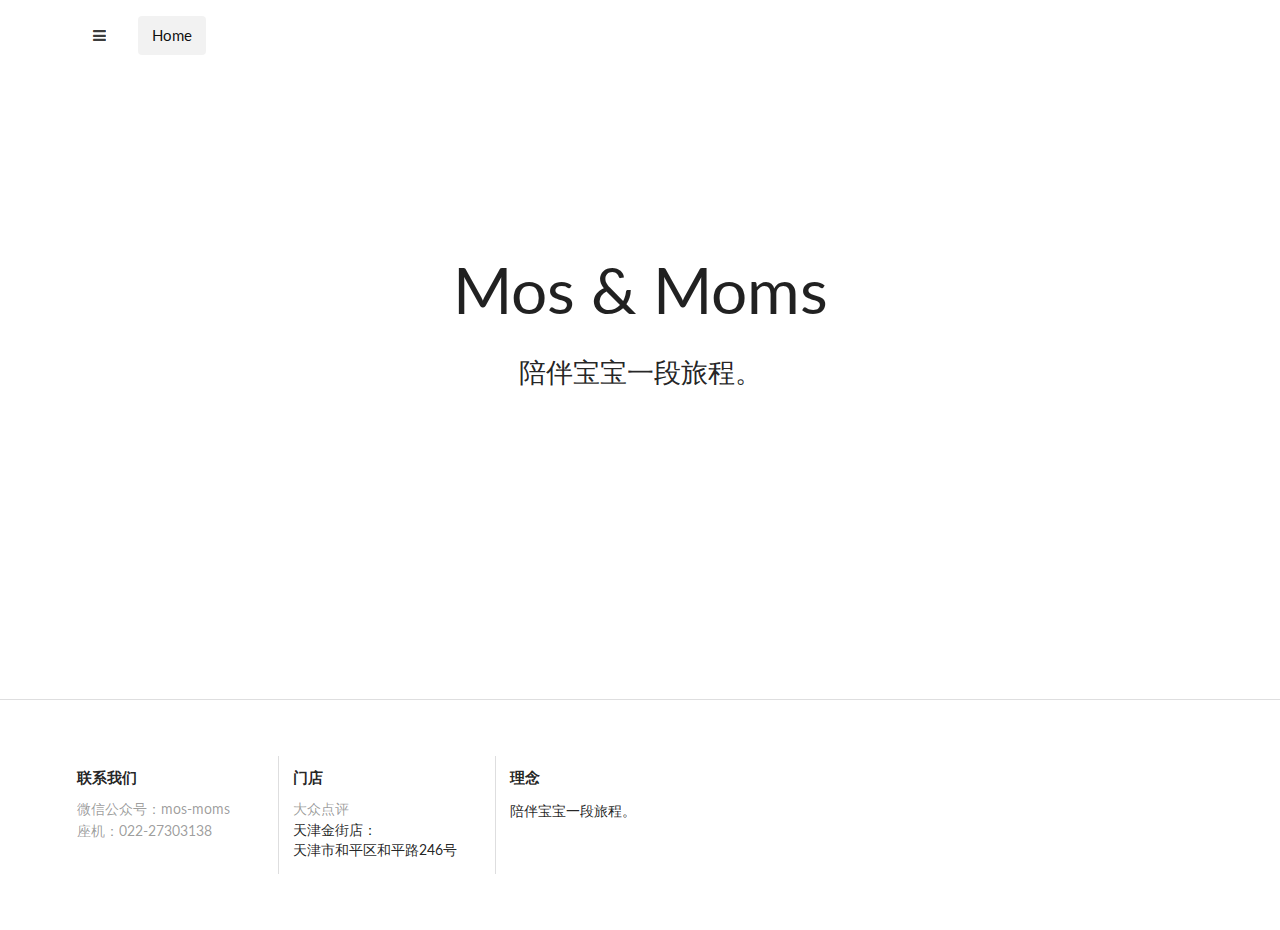
==== index.html @ cde39687 "初始化基本semantic-ui项目" ====
<!DOCTYPE html>
<html>
<head>
  <!-- Standard Meta -->
  <meta charset="utf-8" />
  <meta http-equiv="X-UA-Compatible" content="IE=edge,chrome=1" />
  <meta name="viewport" content="width=device-width, initial-scale=1.0, maximum-scale=1.0">

  <!-- Site Properties -->
  <title>Mos &amp; Moms</title>
  <link rel="stylesheet" type="text/css" href="assets/semantic-ui/semantic.min.css">

  <link rel="stylesheet" type="text/css" href="assets/semantic-ui/components/reset.css">
  <link rel="stylesheet" type="text/css" href="assets/semantic-ui/components/site.css">

  <link rel="stylesheet" type="text/css" href="assets/semantic-ui/components/container.css">
  <link rel="stylesheet" type="text/css" href="assets/semantic-ui/components/grid.css">
  <!--<link rel="stylesheet" type="text/css" href="assets/semantic-ui/components/header.css">-->
  <link rel="stylesheet" type="text/css" href="assets/semantic-ui/components/image.css">
  <link rel="stylesheet" type="text/css" href="assets/semantic-ui/components/menu.css">

  <link rel="stylesheet" type="text/css" href="assets/semantic-ui/components/divider.css">
  <link rel="stylesheet" type="text/css" href="assets/semantic-ui/components/dropdown.css">
  <link rel="stylesheet" type="text/css" href="assets/semantic-ui/components/segment.css">
  <link rel="stylesheet" type="text/css" href="assets/semantic-ui/components/button.css">
  <link rel="stylesheet" type="text/css" href="assets/semantic-ui/components/list.css">
  <link rel="stylesheet" type="text/css" href="assets/semantic-ui/components/icon.css">
  <link rel="stylesheet" type="text/css" href="assets/semantic-ui/components/sidebar.css">
  <link rel="stylesheet" type="text/css" href="assets/semantic-ui/components/transition.css">

  <style type="text/css">

    .hidden.menu {
      display: none;
    }

    .masthead.segment {
      min-height: 700px;
      padding: 1em 0em;
    }
    .masthead .logo.item img {
      margin-right: 1em;
    }
    .masthead .ui.menu .ui.button {
      margin-left: 0.5em;
    }
    .masthead h1.ui.header {
      margin-top: 3em;
      margin-bottom: 0em;
      font-size: 4em;
      font-weight: normal;
    }
    .masthead h2 {
      font-size: 1.7em;
      font-weight: normal;
    }

    .ui.vertical.stripe {
      padding: 8em 0em;
    }
    .ui.vertical.stripe h3 {
      font-size: 2em;
    }
    .ui.vertical.stripe .button + h3,
    .ui.vertical.stripe p + h3 {
      margin-top: 3em;
    }
    .ui.vertical.stripe .floated.image {
      clear: both;
    }
    .ui.vertical.stripe p {
      font-size: 1.33em;
    }
    .ui.vertical.stripe .horizontal.divider {
      margin: 3em 0em;
    }

    .quote.stripe.segment {
      padding: 0em;
    }
    .quote.stripe.segment .grid .column {
      padding-top: 5em;
      padding-bottom: 5em;
    }

    .footer.segment {
      padding: 5em 0em;
    }

    .secondary.pointing.menu .toc.item {
      display: none;
    }

    @media only screen and (max-width: 700px) {
      .ui.fixed.menu {
        display: none !important;
      }
      .secondary.pointing.menu .item,
      .secondary.pointing.menu .menu {
        display: none;
      }
      .secondary.pointing.menu .toc.item {
        display: block;
      }
      .masthead.segment {
        min-height: 350px;
      }
      .masthead h1.ui.header {
        font-size: 2em;
        margin-top: 1.5em;
      }
      .masthead h2 {
        margin-top: 0.5em;
        font-size: 1.5em;
      }
    }


  </style>

  <script src="assets/js/jquery.min.js"></script>
  <script src="assets/semantic-ui/semantic.min.js"></script>
  <script src="assets/semantic-ui/components/visibility.js"></script>
  <script src="assets/semantic-ui/components/sidebar.js"></script>
  <script src="assets/semantic-ui/components/transition.js"></script>
  <script>
  $(document)
    .ready(function() {

      // fix menu when passed
      $('.masthead')
        .visibility({
          once: false,
          onBottomPassed: function() {
            $('.fixed.menu').transition('fade in');
          },
          onBottomPassedReverse: function() {
            $('.fixed.menu').transition('fade out');
          }
        })
      ;

      // create sidebar and attach to menu open
      $('.ui.sidebar')
        .sidebar('attach events', '.toc.item')
      ;

    })
  ;
  </script>
</head>
<body>

<!-- Following Menu -->
<div class="ui large top fixed hidden menu">
  <div class="ui container">
    <a class="active item" href="index.html">Home</a>
  </div>
</div>

<!-- Sidebar Menu -->
<div class="ui vertical inverted sidebar menu">
  <a class="active item" href="index.html">Home</a>
</div>


<!-- Page Contents -->
<div class="pusher">
  <div class="ui vertical masthead center aligned segment">

    <div class="ui container">
      <div class="ui large secondary menu">
        <a class="toc item">
          <i class="sidebar icon"></i>
        </a>
        <a class="active item" href="index.html">Home</a>
      </div>
    </div>

    <div class="ui text container">
      <h1 class="ui header">
        Mos &amp; Moms
      </h1>
      <h2>陪伴宝宝一段旅程。</h2>
      <!--<div class="ui huge primary button">Get Started <i class="right arrow icon"></i></div>-->
    </div>

  </div>

  <!-- <div class="ui four stackable link cards centered" style="margin: 20px; padding: 20px;">

    <div class="card">
      <a class="image" href="book.html">
        <img src="images/books.jpg">
      </a>
      <div class="content">
        <a class="header" href="book.html">Book</a>
        <div class="meta">
          <a>books.</a>
        </div>
        <div class="description">
          https://nodes-book.azurewebsites.net/api/XXX
        </div>
      </div>
      <div class="extra content">
        <span class="right floated">
          v2.2017.5.8
        </span>
        <span>
          <i class="share alternate icon"></i>
          2 nodes
        </span>
      </div>
    </div>

    <div class="card">
      <a class="image" href="food.html">
        <img src="images/food.jpg">
      </a>
      <div class="content">
        <a class="header" href="food.html">Food</a>
        <div class="meta">
          <a>food (products).</a>
        </div>
        <div class="description">
          https://nodes-food.azurewebsites.net/api/XXX
        </div>
      </div>
      <div class="extra content">
        <span class="right floated">
          v1.2017.5.8
        </span>
        <span>
          <i class="share alternate icon"></i>
          1 nodes
        </span>
      </div>
    </div>
    
  </div> -->

  <div class="ui vertical footer segment">
    <div class="ui container">
      <div class="ui stackable divided equal height stackable grid">
        <div class="three wide column">
          <h4 class="ui header">联系我们</h4>
          <div class="ui link list">
            <span class="item">微信公众号：mos-moms</span>
            <!--<img class="item"></img>-->
            <span class="item">座机：022-27303138</span>
          </div>
        </div>
        <div class="three wide column">
          <h4 class="ui header">门店</h4>
          <div class="ui link list">
            <a class="item" href="http://www.dianping.com/shop/93488962">大众点评</a>
            <p>天津金街店：<br/>天津市和平区和平路246号</p>
          </div>
        </div>
        <div class="seven wide column">
          <h4 class="ui header">理念</h4>
          <p>陪伴宝宝一段旅程。</p>
        </div>
      </div>
    </div>
  </div>
</div>

</body>

</html>
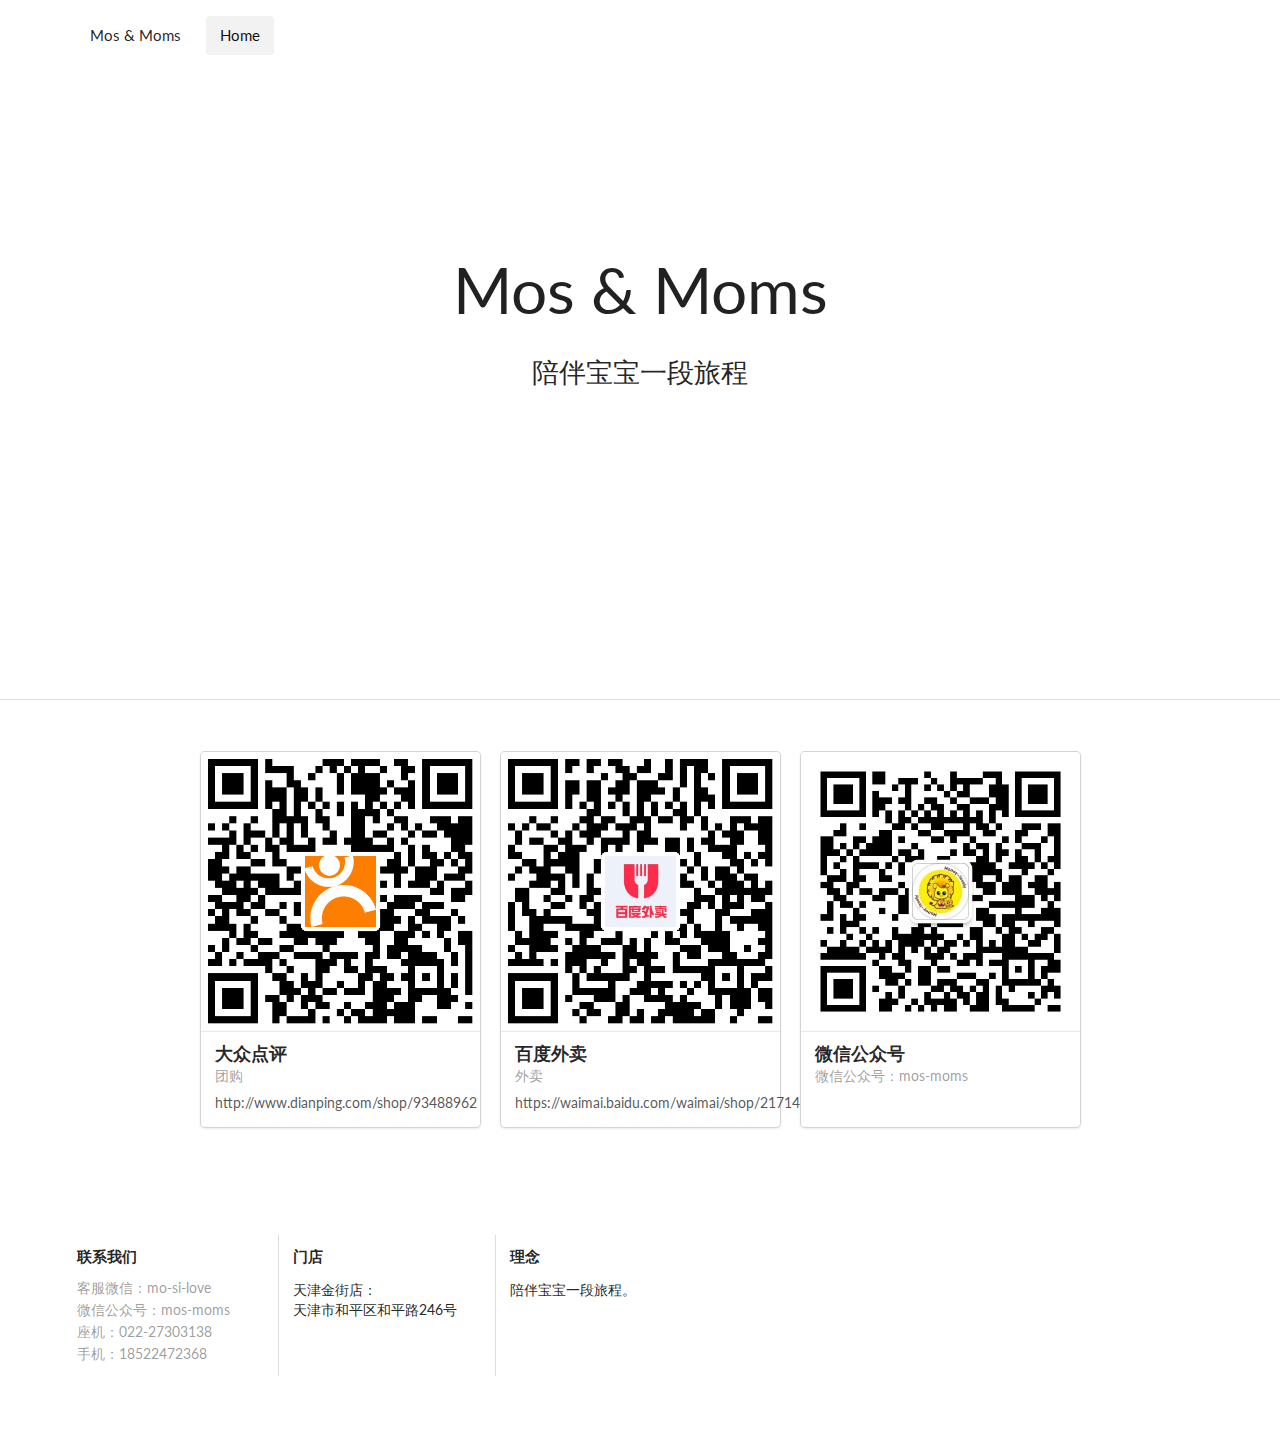
==== commit 24dc70dd: "增加gitignore；更新首页。" ====
--- a/index.html
+++ b/index.html
@@ -1,271 +1,171 @@
-
+﻿
 <!DOCTYPE html>
 <html>
 <head>
-  <!-- Standard Meta -->
-  <meta charset="utf-8" />
-  <meta http-equiv="X-UA-Compatible" content="IE=edge,chrome=1" />
-  <meta name="viewport" content="width=device-width, initial-scale=1.0, maximum-scale=1.0">
+    <!-- Standard Meta -->
+    <meta charset="utf-8" />
+    <meta http-equiv="X-UA-Compatible" content="IE=edge,chrome=1" />
+    <meta name="viewport" content="width=device-width, initial-scale=1.0, maximum-scale=1.0">
 
-  <!-- Site Properties -->
-  <title>Mos &amp; Moms</title>
-  <link rel="stylesheet" type="text/css" href="assets/semantic-ui/semantic.min.css">
+    <!-- Site Properties -->
+    <title>Mos &amp; Moms - 陪伴宝宝一段旅程</title>
+    <link rel="stylesheet" type="text/css" href="assets/semantic-ui/semantic.min.css">
 
-  <link rel="stylesheet" type="text/css" href="assets/semantic-ui/components/reset.css">
-  <link rel="stylesheet" type="text/css" href="assets/semantic-ui/components/site.css">
+    <link rel="stylesheet" type="text/css" href="assets/semantic-ui/components/reset.css">
+    <link rel="stylesheet" type="text/css" href="assets/semantic-ui/components/site.css">
 
-  <link rel="stylesheet" type="text/css" href="assets/semantic-ui/components/container.css">
-  <link rel="stylesheet" type="text/css" href="assets/semantic-ui/components/grid.css">
-  <!--<link rel="stylesheet" type="text/css" href="assets/semantic-ui/components/header.css">-->
-  <link rel="stylesheet" type="text/css" href="assets/semantic-ui/components/image.css">
-  <link rel="stylesheet" type="text/css" href="assets/semantic-ui/components/menu.css">
+    <link rel="stylesheet" type="text/css" href="assets/semantic-ui/components/container.css">
+    <link rel="stylesheet" type="text/css" href="assets/semantic-ui/components/grid.css">
+    <!--<link rel="stylesheet" type="text/css" href="assets/semantic-ui/components/header.css">-->
+    <link rel="stylesheet" type="text/css" href="assets/semantic-ui/components/image.css">
+    <link rel="stylesheet" type="text/css" href="assets/semantic-ui/components/menu.css">
 
-  <link rel="stylesheet" type="text/css" href="assets/semantic-ui/components/divider.css">
-  <link rel="stylesheet" type="text/css" href="assets/semantic-ui/components/dropdown.css">
-  <link rel="stylesheet" type="text/css" href="assets/semantic-ui/components/segment.css">
-  <link rel="stylesheet" type="text/css" href="assets/semantic-ui/components/button.css">
-  <link rel="stylesheet" type="text/css" href="assets/semantic-ui/components/list.css">
-  <link rel="stylesheet" type="text/css" href="assets/semantic-ui/components/icon.css">
-  <link rel="stylesheet" type="text/css" href="assets/semantic-ui/components/sidebar.css">
-  <link rel="stylesheet" type="text/css" href="assets/semantic-ui/components/transition.css">
+    <link rel="stylesheet" type="text/css" href="assets/semantic-ui/components/divider.css">
+    <link rel="stylesheet" type="text/css" href="assets/semantic-ui/components/dropdown.css">
+    <link rel="stylesheet" type="text/css" href="assets/semantic-ui/components/segment.css">
+    <link rel="stylesheet" type="text/css" href="assets/semantic-ui/components/button.css">
+    <link rel="stylesheet" type="text/css" href="assets/semantic-ui/components/list.css">
+    <link rel="stylesheet" type="text/css" href="assets/semantic-ui/components/icon.css">
+    <link rel="stylesheet" type="text/css" href="assets/semantic-ui/components/sidebar.css">
+    <link rel="stylesheet" type="text/css" href="assets/semantic-ui/components/transition.css">
+    <link rel="stylesheet" type="text/css" href="assets/css/site.css">
 
-  <style type="text/css">
+    <script src="assets/js/jquery.min.js"></script>
+    <script src="assets/semantic-ui/semantic.min.js"></script>
+    <script src="assets/semantic-ui/components/visibility.js"></script>
+    <script src="assets/semantic-ui/components/sidebar.js"></script>
+    <script src="assets/semantic-ui/components/transition.js"></script>
+    <script>
+        $(document)
+            .ready(function () {
 
-    .hidden.menu {
-      display: none;
-    }
+                // fix menu when passed
+                $('.masthead')
+                    .visibility({
+                        once: false,
+                        onBottomPassed: function () {
+                            $('.fixed.menu').transition('fade in');
+                        },
+                        onBottomPassedReverse: function () {
+                            $('.fixed.menu').transition('fade out');
+                        }
+                    })
+                    ;
 
-    .masthead.segment {
-      min-height: 700px;
-      padding: 1em 0em;
-    }
-    .masthead .logo.item img {
-      margin-right: 1em;
-    }
-    .masthead .ui.menu .ui.button {
-      margin-left: 0.5em;
-    }
-    .masthead h1.ui.header {
-      margin-top: 3em;
-      margin-bottom: 0em;
-      font-size: 4em;
-      font-weight: normal;
-    }
-    .masthead h2 {
-      font-size: 1.7em;
-      font-weight: normal;
-    }
+                // create sidebar and attach to menu open
+                //$('.ui.sidebar').sidebar('attach events', '.toc.item');
 
-    .ui.vertical.stripe {
-      padding: 8em 0em;
-    }
-    .ui.vertical.stripe h3 {
-      font-size: 2em;
-    }
-    .ui.vertical.stripe .button + h3,
-    .ui.vertical.stripe p + h3 {
-      margin-top: 3em;
-    }
-    .ui.vertical.stripe .floated.image {
-      clear: both;
-    }
-    .ui.vertical.stripe p {
-      font-size: 1.33em;
-    }
-    .ui.vertical.stripe .horizontal.divider {
-      margin: 3em 0em;
-    }
-
-    .quote.stripe.segment {
-      padding: 0em;
-    }
-    .quote.stripe.segment .grid .column {
-      padding-top: 5em;
-      padding-bottom: 5em;
-    }
-
-    .footer.segment {
-      padding: 5em 0em;
-    }
-
-    .secondary.pointing.menu .toc.item {
-      display: none;
-    }
-
-    @media only screen and (max-width: 700px) {
-      .ui.fixed.menu {
-        display: none !important;
-      }
-      .secondary.pointing.menu .item,
-      .secondary.pointing.menu .menu {
-        display: none;
-      }
-      .secondary.pointing.menu .toc.item {
-        display: block;
-      }
-      .masthead.segment {
-        min-height: 350px;
-      }
-      .masthead h1.ui.header {
-        font-size: 2em;
-        margin-top: 1.5em;
-      }
-      .masthead h2 {
-        margin-top: 0.5em;
-        font-size: 1.5em;
-      }
-    }
-
-
-  </style>
-
-  <script src="assets/js/jquery.min.js"></script>
-  <script src="assets/semantic-ui/semantic.min.js"></script>
-  <script src="assets/semantic-ui/components/visibility.js"></script>
-  <script src="assets/semantic-ui/components/sidebar.js"></script>
-  <script src="assets/semantic-ui/components/transition.js"></script>
-  <script>
-  $(document)
-    .ready(function() {
-
-      // fix menu when passed
-      $('.masthead')
-        .visibility({
-          once: false,
-          onBottomPassed: function() {
-            $('.fixed.menu').transition('fade in');
-          },
-          onBottomPassedReverse: function() {
-            $('.fixed.menu').transition('fade out');
-          }
-        })
-      ;
-
-      // create sidebar and attach to menu open
-      $('.ui.sidebar')
-        .sidebar('attach events', '.toc.item')
-      ;
-
-    })
-  ;
-  </script>
+            })
+            ;
+    </script>
 </head>
 <body>
 
-<!-- Following Menu -->
-<div class="ui large top fixed hidden menu">
-  <div class="ui container">
-    <a class="active item" href="index.html">Home</a>
-  </div>
-</div>
-
-<!-- Sidebar Menu -->
-<div class="ui vertical inverted sidebar menu">
-  <a class="active item" href="index.html">Home</a>
-</div>
-
-
-<!-- Page Contents -->
-<div class="pusher">
-  <div class="ui vertical masthead center aligned segment">
-
-    <div class="ui container">
-      <div class="ui large secondary menu">
-        <a class="toc item">
-          <i class="sidebar icon"></i>
-        </a>
-        <a class="active item" href="index.html">Home</a>
-      </div>
+    <!-- Following Menu -->
+    <div class="ui large top fixed hidden menu">
+        <div class="ui container">
+            <span class="item">Mos &amp; Moms</span>
+            <a class="active item" href="index.html">Home</a>
+        </div>
     </div>
 
-    <div class="ui text container">
-      <h1 class="ui header">
-        Mos &amp; Moms
-      </h1>
-      <h2>陪伴宝宝一段旅程。</h2>
-      <!--<div class="ui huge primary button">Get Started <i class="right arrow icon"></i></div>-->
+    <!-- Sidebar Menu -->
+    <!--<div class="ui vertical inverted sidebar menu">
+      <a class="active item" href="index.html">Home</a>
+    </div>-->
+    <!-- Page Contents -->
+    <div class="pusher">
+        <div class="ui vertical masthead center aligned segment">
+
+            <div class="ui container">
+                <div class="ui large secondary menu">
+                    <span class="item">Mos &amp; Moms</span>
+                    <a class="active item" href="index.html">Home</a>
+                </div>
+            </div>
+
+            <div class="ui text container">
+                <h1 class="ui header">
+                    Mos &amp; Moms
+                </h1>
+                <h2>陪伴宝宝一段旅程</h2>
+                <!--<div class="ui huge primary button">Get Started <i class="right arrow icon"></i></div>-->
+            </div>
+
+        </div>
+
+        <div class="ui four stackable link cards centered" style="margin: 20px; padding: 20px;">
+
+            <div class="card">
+                <a class="image" href="http://www.dianping.com/shop/93488962">
+                    <img src="images/qrcode-dianping.png">
+                </a>
+                <div class="content">
+                    <a class="header" href="http://www.dianping.com/shop/93488962">大众点评</a>
+                    <div class="meta">
+                        <span>团购</span>
+                    </div>
+                    <div class="description">
+                        http://www.dianping.com/shop/93488962
+                    </div>
+                </div>
+            </div>
+
+            <div class="card">
+                <a class="image" href="https://waimai.baidu.com/waimai/shop/2171458924">
+                    <img src="images/qrcode-baiduwaimai.png">
+                </a>
+                <div class="content">
+                    <a class="header" href="https://waimai.baidu.com/waimai/shop/2171458924">百度外卖</a>
+                    <div class="meta">
+                        <span>外卖</span>
+                    </div>
+                    <div class="description">
+                        https://waimai.baidu.com/waimai/shop/2171458924
+                    </div>
+                </div>
+            </div>
+
+            <div class="card">
+                <span class="image">
+                    <img src="images/qrcode-mosmoms-430x430.jpg">
+                </span>
+                <div class="content">
+                    <span class="header">微信公众号</span>
+                    <div class="meta">
+                        <span>微信公众号：mos-moms</span>
+                    </div>
+                </div>
+            </div>
+
+        </div>
+
+        <div class="ui vertical footer segment">
+            <div class="ui container">
+                <div class="ui stackable divided equal height stackable grid">
+                    <div class="three wide column">
+                        <h4 class="ui header">联系我们</h4>
+                        <div class="ui link list">
+                            <span class="item">客服微信：mo-si-love</span>
+                            <span class="item">微信公众号：mos-moms</span>
+                            <span class="item">座机：022-27303138</span>
+                            <span class="item">手机：18522472368</span>
+                        </div>
+                    </div>
+                    <div class="three wide column">
+                        <h4 class="ui header">门店</h4>
+                        <div class="ui link list">
+                            <p>天津金街店：<br />天津市和平区和平路246号</p>
+                        </div>
+                    </div>
+                    <div class="seven wide column">
+                        <h4 class="ui header">理念</h4>
+                        <p>陪伴宝宝一段旅程。</p>
+                    </div>
+                </div>
+            </div>
+        </div>
     </div>
-
-  </div>
-
-  <!-- <div class="ui four stackable link cards centered" style="margin: 20px; padding: 20px;">
-
-    <div class="card">
-      <a class="image" href="book.html">
-        <img src="images/books.jpg">
-      </a>
-      <div class="content">
-        <a class="header" href="book.html">Book</a>
-        <div class="meta">
-          <a>books.</a>
-        </div>
-        <div class="description">
-          https://nodes-book.azurewebsites.net/api/XXX
-        </div>
-      </div>
-      <div class="extra content">
-        <span class="right floated">
-          v2.2017.5.8
-        </span>
-        <span>
-          <i class="share alternate icon"></i>
-          2 nodes
-        </span>
-      </div>
-    </div>
-
-    <div class="card">
-      <a class="image" href="food.html">
-        <img src="images/food.jpg">
-      </a>
-      <div class="content">
-        <a class="header" href="food.html">Food</a>
-        <div class="meta">
-          <a>food (products).</a>
-        </div>
-        <div class="description">
-          https://nodes-food.azurewebsites.net/api/XXX
-        </div>
-      </div>
-      <div class="extra content">
-        <span class="right floated">
-          v1.2017.5.8
-        </span>
-        <span>
-          <i class="share alternate icon"></i>
-          1 nodes
-        </span>
-      </div>
-    </div>
-    
-  </div> -->
-
-  <div class="ui vertical footer segment">
-    <div class="ui container">
-      <div class="ui stackable divided equal height stackable grid">
-        <div class="three wide column">
-          <h4 class="ui header">联系我们</h4>
-          <div class="ui link list">
-            <span class="item">微信公众号：mos-moms</span>
-            <!--<img class="item"></img>-->
-            <span class="item">座机：022-27303138</span>
-          </div>
-        </div>
-        <div class="three wide column">
-          <h4 class="ui header">门店</h4>
-          <div class="ui link list">
-            <a class="item" href="http://www.dianping.com/shop/93488962">大众点评</a>
-            <p>天津金街店：<br/>天津市和平区和平路246号</p>
-          </div>
-        </div>
-        <div class="seven wide column">
-          <h4 class="ui header">理念</h4>
-          <p>陪伴宝宝一段旅程。</p>
-        </div>
-      </div>
-    </div>
-  </div>
-</div>
 
 </body>
 
--- a/assets/css/site.css
+++ b/assets/css/site.css
@@ -0,0 +1,99 @@
+.hidden.menu {
+    display: none;
+}
+
+.masthead.segment {
+    min-height: 700px;
+    padding: 1em 0em;
+}
+
+.masthead .logo.item img {
+    margin-right: 1em;
+}
+
+.masthead .ui.menu .ui.button {
+    margin-left: 0.5em;
+}
+
+.masthead h1.ui.header {
+    margin-top: 3em;
+    margin-bottom: 0em;
+    font-size: 4em;
+    font-weight: normal;
+}
+
+.masthead h2 {
+    font-size: 1.7em;
+    font-weight: normal;
+}
+
+.ui.vertical.stripe {
+    padding: 8em 0em;
+}
+
+    .ui.vertical.stripe h3 {
+        font-size: 2em;
+    }
+
+    .ui.vertical.stripe .button + h3,
+    .ui.vertical.stripe p + h3 {
+        margin-top: 3em;
+    }
+
+    .ui.vertical.stripe .floated.image {
+        clear: both;
+    }
+
+    .ui.vertical.stripe p {
+        font-size: 1.33em;
+    }
+
+    .ui.vertical.stripe .horizontal.divider {
+        margin: 3em 0em;
+    }
+
+.quote.stripe.segment {
+    padding: 0em;
+}
+
+    .quote.stripe.segment .grid .column {
+        padding-top: 5em;
+        padding-bottom: 5em;
+    }
+
+.footer.segment {
+    padding: 5em 0em;
+}
+
+.secondary.pointing.menu .toc.item {
+    display: none;
+}
+
+@media only screen and (max-width: 700px) {
+    .ui.fixed.menu {
+        display: none !important;
+    }
+
+    .secondary.pointing.menu .item,
+    .secondary.pointing.menu .menu {
+        display: none;
+    }
+
+    .secondary.pointing.menu .toc.item {
+        display: block;
+    }
+
+    .masthead.segment {
+        min-height: 350px;
+    }
+
+    .masthead h1.ui.header {
+        font-size: 2em;
+        margin-top: 1.5em;
+    }
+
+    .masthead h2 {
+        margin-top: 0.5em;
+        font-size: 1.5em;
+    }
+}
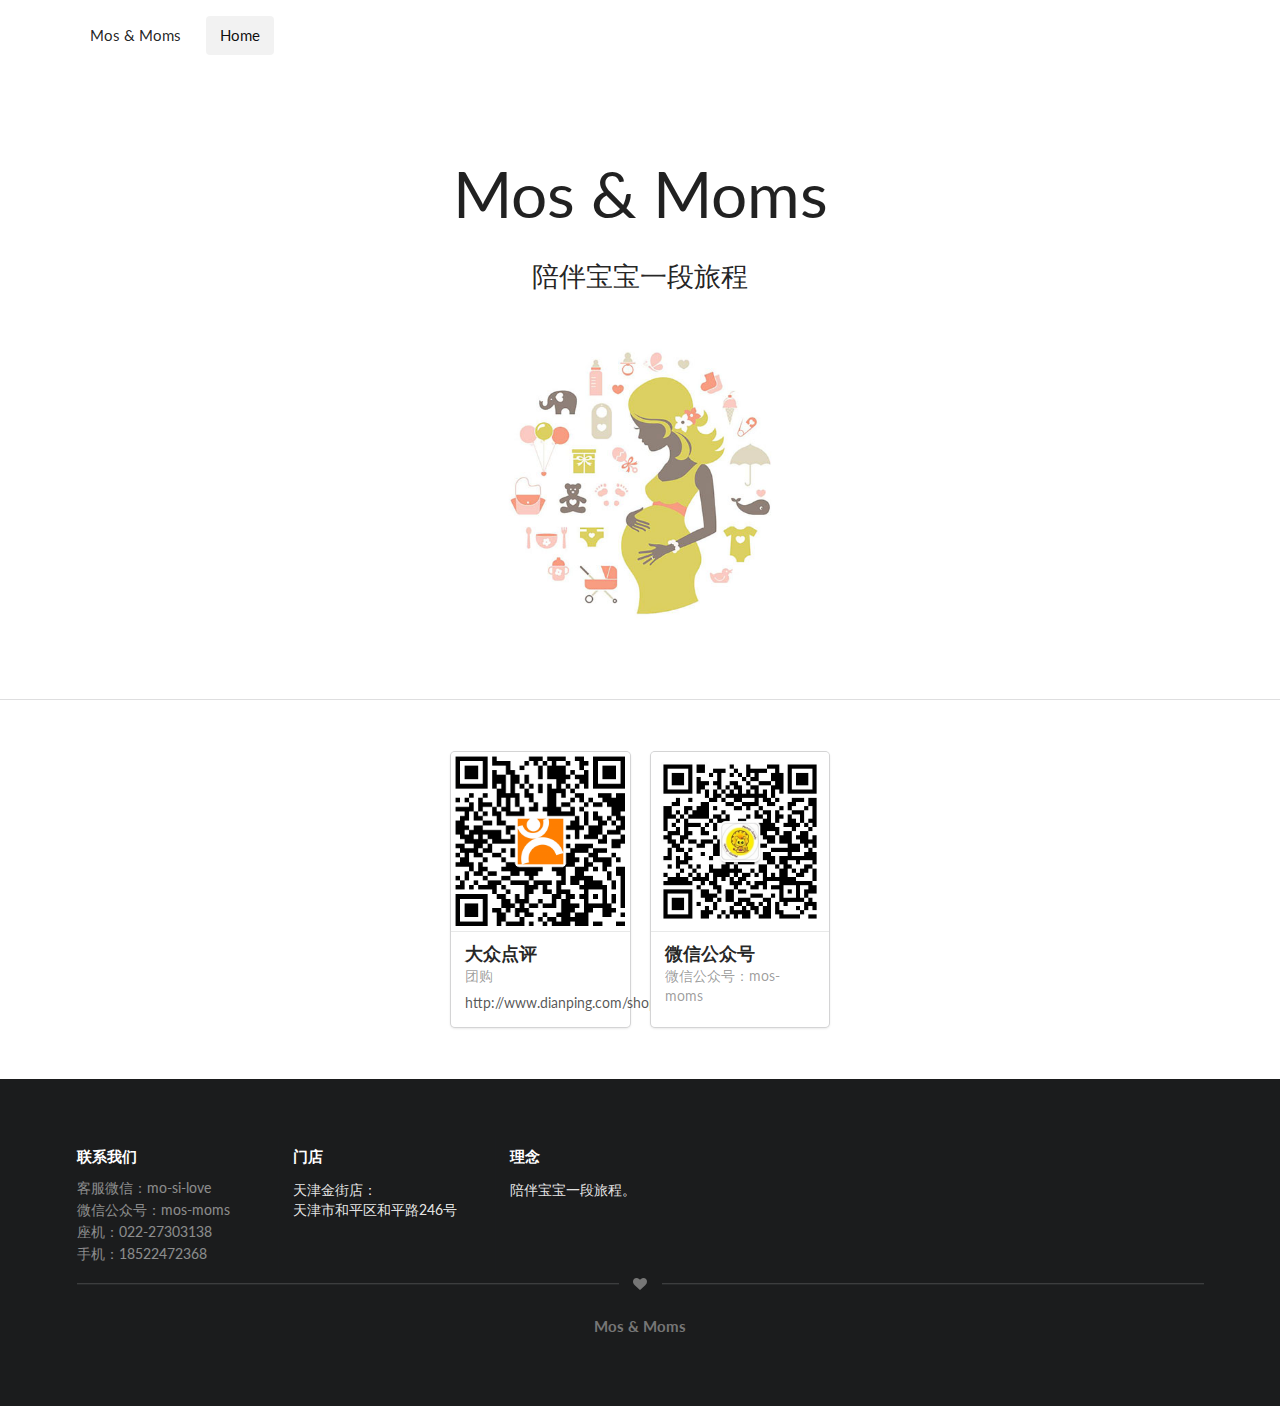
==== commit f0f3aeda: "更新首页。" ====
--- a/index.html
+++ b/index.html
@@ -1,6 +1,6 @@
-﻿
-<!DOCTYPE html>
+﻿<!DOCTYPE html>
 <html>
+
 <head>
     <!-- Standard Meta -->
     <meta charset="utf-8" />
@@ -35,30 +35,9 @@
     <script src="assets/semantic-ui/components/visibility.js"></script>
     <script src="assets/semantic-ui/components/sidebar.js"></script>
     <script src="assets/semantic-ui/components/transition.js"></script>
-    <script>
-        $(document)
-            .ready(function () {
+    <script src="assets/js/site.js"></script>
+</head>
 
-                // fix menu when passed
-                $('.masthead')
-                    .visibility({
-                        once: false,
-                        onBottomPassed: function () {
-                            $('.fixed.menu').transition('fade in');
-                        },
-                        onBottomPassedReverse: function () {
-                            $('.fixed.menu').transition('fade out');
-                        }
-                    })
-                    ;
-
-                // create sidebar and attach to menu open
-                //$('.ui.sidebar').sidebar('attach events', '.toc.item');
-
-            })
-            ;
-    </script>
-</head>
 <body>
 
     <!-- Following Menu -->
@@ -85,17 +64,16 @@
             </div>
 
             <div class="ui text container">
-                <h1 class="ui header">
+                <h1 class="ui header" style="margin-top: 1.5em;">
                     Mos &amp; Moms
                 </h1>
                 <h2>陪伴宝宝一段旅程</h2>
-                <!--<div class="ui huge primary button">Get Started <i class="right arrow icon"></i></div>-->
+                <img class="ui fluid image" src="images/baby-shower-icons-1024x512.jpg">
             </div>
 
         </div>
 
-        <div class="ui four stackable link cards centered" style="margin: 20px; padding: 20px;">
-
+        <div class="ui six stackable link cards centered" style="margin: 20px; padding: 20px;">
             <div class="card">
                 <a class="image" href="http://www.dianping.com/shop/93488962">
                     <img src="images/qrcode-dianping.png">
@@ -111,7 +89,7 @@
                 </div>
             </div>
 
-            <div class="card">
+            <!-- <div class="card">
                 <a class="image" href="https://waimai.baidu.com/waimai/shop/2171458924">
                     <img src="images/qrcode-baiduwaimai.png">
                 </a>
@@ -124,7 +102,7 @@
                         https://waimai.baidu.com/waimai/shop/2171458924
                     </div>
                 </div>
-            </div>
+            </div> -->
 
             <div class="card">
                 <span class="image">
@@ -140,12 +118,12 @@
 
         </div>
 
-        <div class="ui vertical footer segment">
+        <div class="ui inverted vertical footer segment">
             <div class="ui container">
                 <div class="ui stackable divided equal height stackable grid">
                     <div class="three wide column">
-                        <h4 class="ui header">联系我们</h4>
-                        <div class="ui link list">
+                        <h4 class="ui inverted header">联系我们</h4>
+                        <div class="ui inverted link list">
                             <span class="item">客服微信：mo-si-love</span>
                             <span class="item">微信公众号：mos-moms</span>
                             <span class="item">座机：022-27303138</span>
@@ -153,20 +131,26 @@
                         </div>
                     </div>
                     <div class="three wide column">
-                        <h4 class="ui header">门店</h4>
-                        <div class="ui link list">
-                            <p>天津金街店：<br />天津市和平区和平路246号</p>
+                        <h4 class="ui inverted header">门店</h4>
+                        <div class="ui inverted link list">
+                            <p>天津金街店：
+                                <br />天津市和平区和平路246号</p>
                         </div>
                     </div>
-                    <div class="seven wide column">
-                        <h4 class="ui header">理念</h4>
+                    <div class="ten wide column">
+                        <h4 class="ui inverted header">理念</h4>
                         <p>陪伴宝宝一段旅程。</p>
                     </div>
                 </div>
+                <div class="ui horizontal divider">
+                    <i class="heart icon grey"></i>
+                </div>
+                <h4 class="ui centered header grey">Mos &amp; Moms</h4>
             </div>
+            
         </div>
+
     </div>
-
 </body>
 
-</html>
+</html>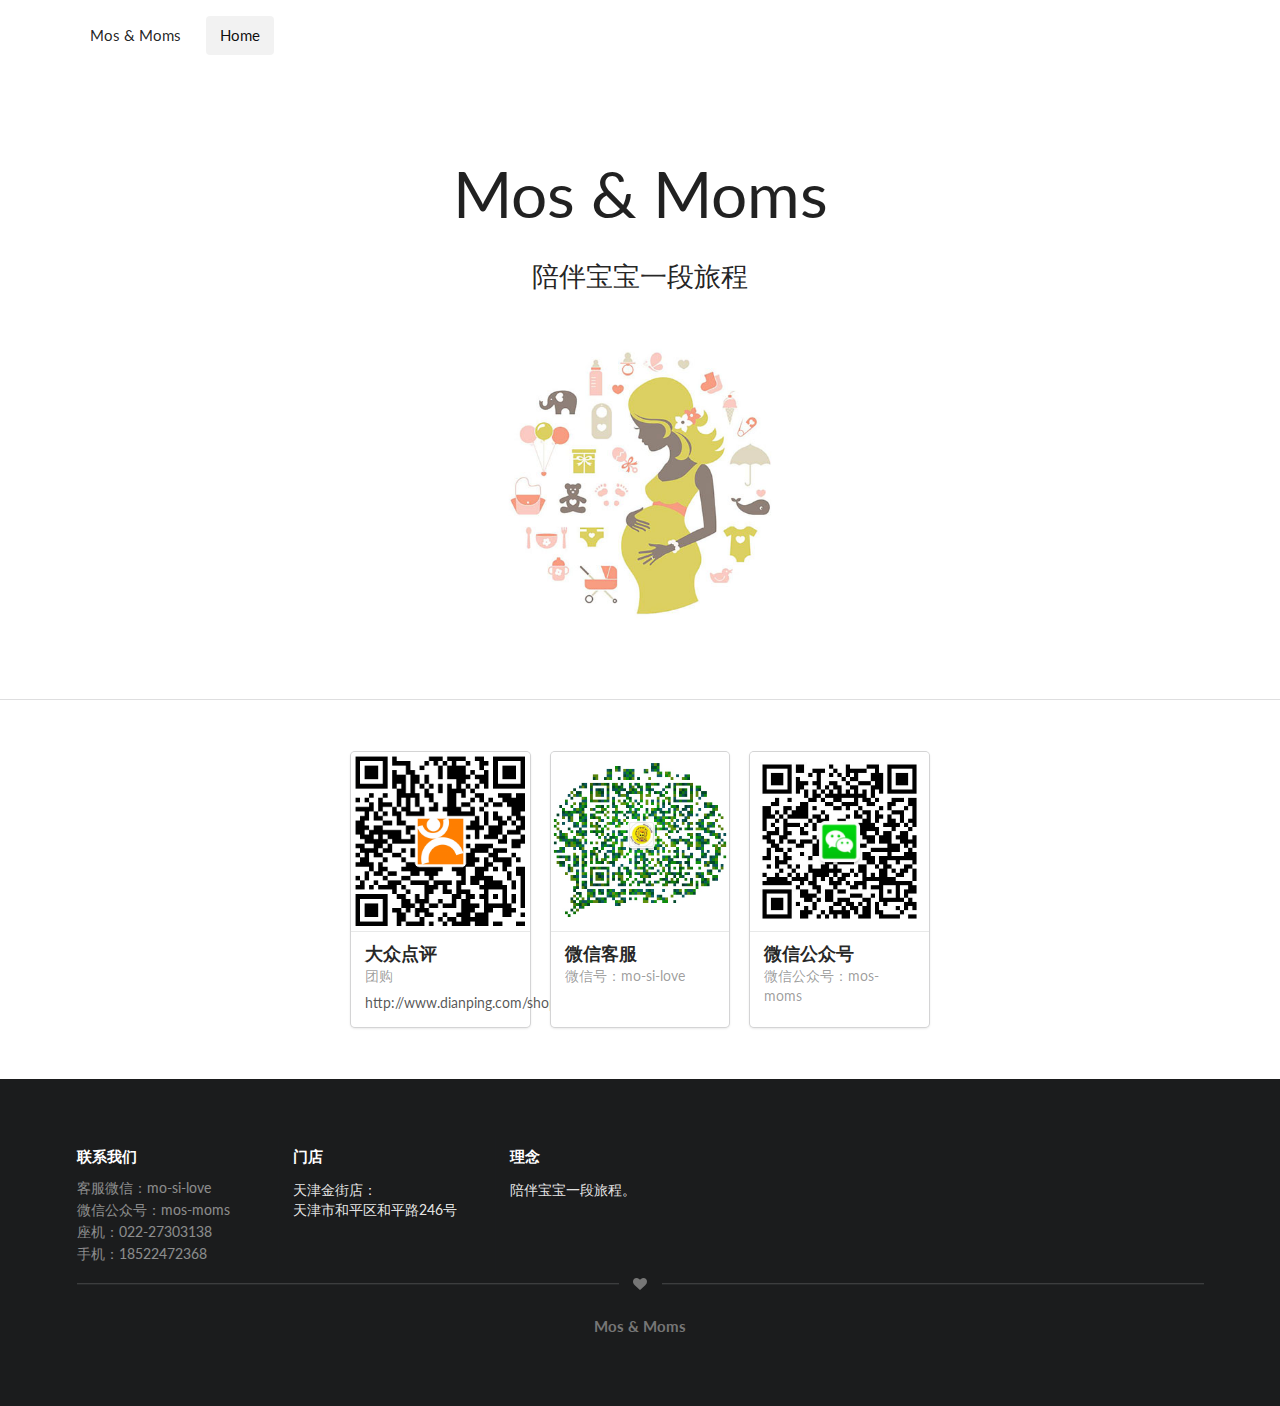
==== commit 117c0d3f: "首页增加客服微信二维码；更新公众号的图片；在js中加载Footer。" ====
--- a/index.html
+++ b/index.html
@@ -39,7 +39,6 @@
 </head>
 
 <body>
-
     <!-- Following Menu -->
     <div class="ui large top fixed hidden menu">
         <div class="ui container">
@@ -106,6 +105,18 @@
 
             <div class="card">
                 <span class="image">
+                    <img src="images/qrcode-mo-si-love-512x512.jpg">
+                </span>
+                <div class="content">
+                    <span class="header">微信客服</span>
+                    <div class="meta">
+                        <span>微信号：mo-si-love</span>
+                    </div>
+                </div>
+            </div>
+
+            <div class="card">
+                <span class="image">
                     <img src="images/qrcode-mosmoms-430x430.jpg">
                 </span>
                 <div class="content">
@@ -118,38 +129,8 @@
 
         </div>
 
-        <div class="ui inverted vertical footer segment">
-            <div class="ui container">
-                <div class="ui stackable divided equal height stackable grid">
-                    <div class="three wide column">
-                        <h4 class="ui inverted header">联系我们</h4>
-                        <div class="ui inverted link list">
-                            <span class="item">客服微信：mo-si-love</span>
-                            <span class="item">微信公众号：mos-moms</span>
-                            <span class="item">座机：022-27303138</span>
-                            <span class="item">手机：18522472368</span>
-                        </div>
-                    </div>
-                    <div class="three wide column">
-                        <h4 class="ui inverted header">门店</h4>
-                        <div class="ui inverted link list">
-                            <p>天津金街店：
-                                <br />天津市和平区和平路246号</p>
-                        </div>
-                    </div>
-                    <div class="ten wide column">
-                        <h4 class="ui inverted header">理念</h4>
-                        <p>陪伴宝宝一段旅程。</p>
-                    </div>
-                </div>
-                <div class="ui horizontal divider">
-                    <i class="heart icon grey"></i>
-                </div>
-                <h4 class="ui centered header grey">Mos &amp; Moms</h4>
-            </div>
-            
-        </div>
 
+        <div id="footerline"></div>
     </div>
 </body>
 
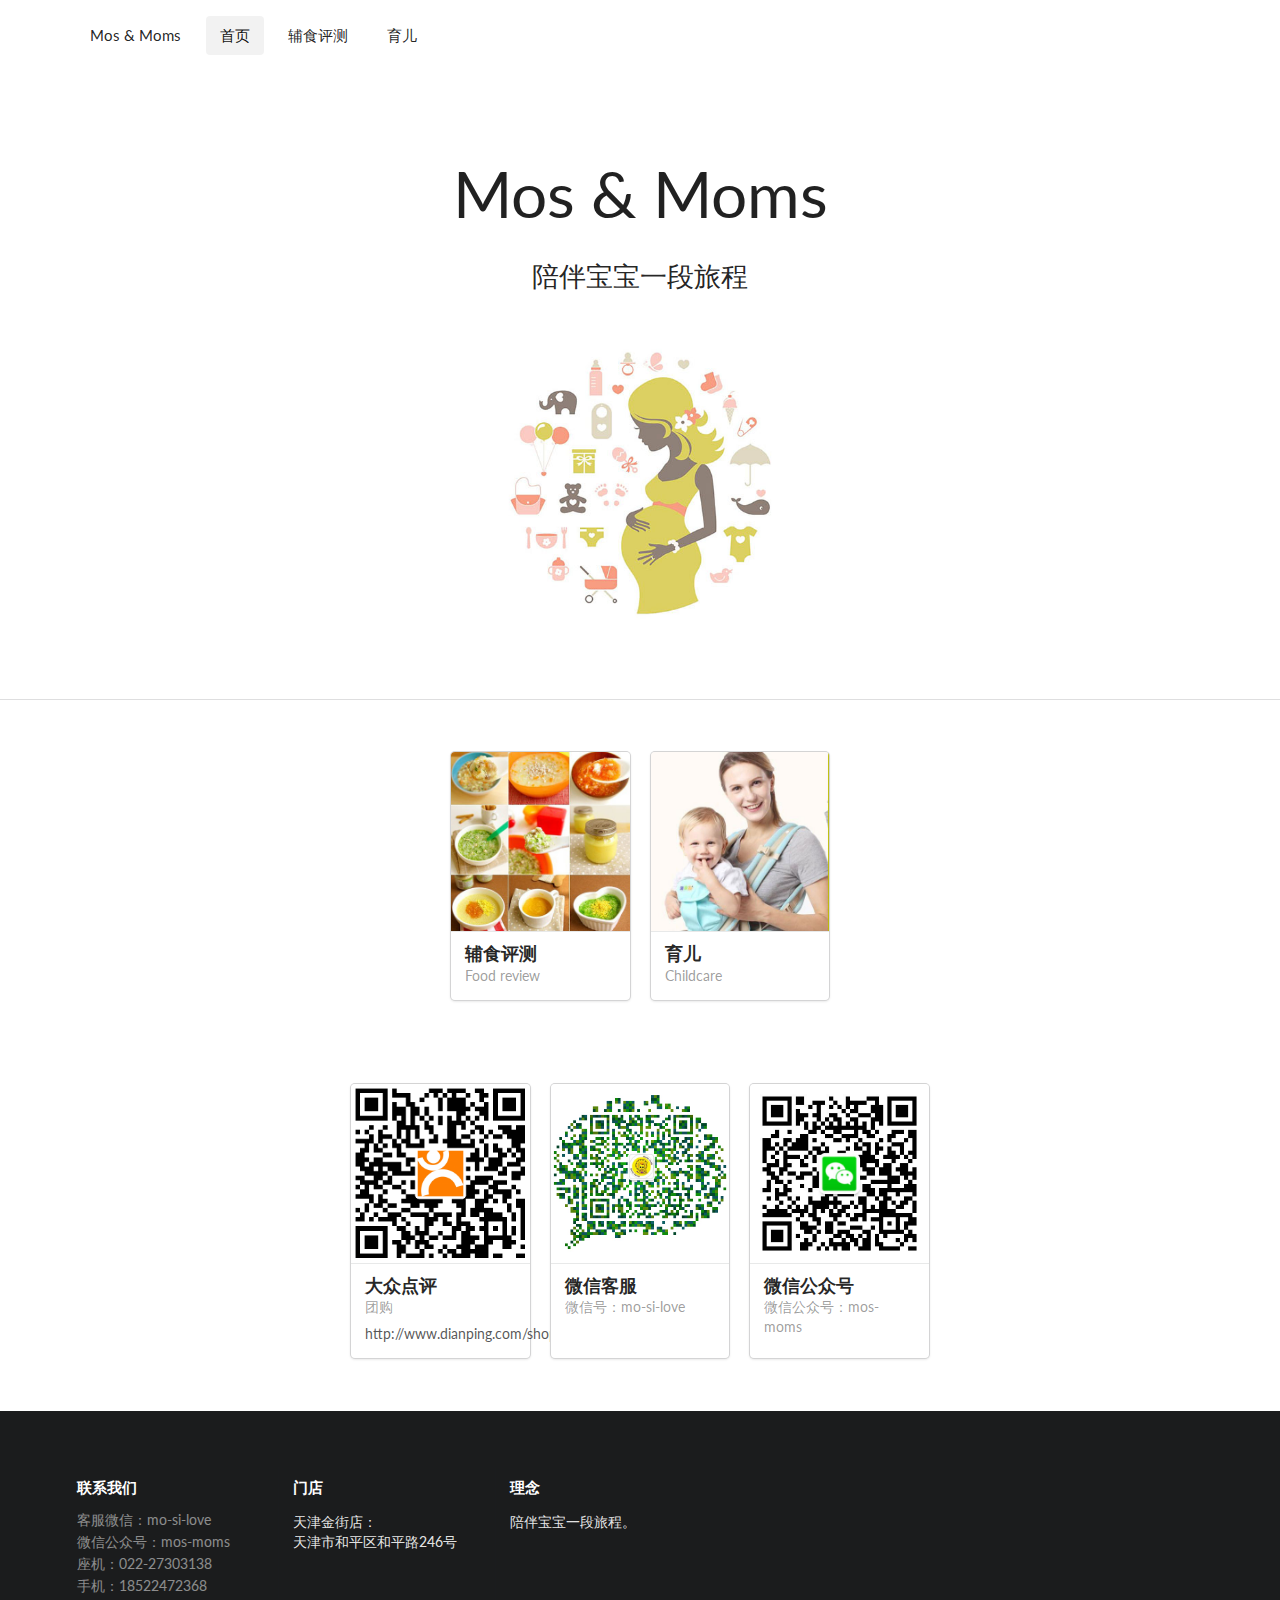
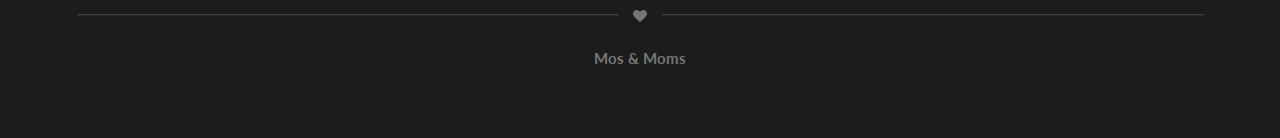
==== commit 0d621f9f: "增加 育儿和辅食评测两个文章分类，各有一篇文章。" ====
--- a/index.html
+++ b/index.html
@@ -43,7 +43,9 @@
     <div class="ui large top fixed hidden menu">
         <div class="ui container">
             <span class="item">Mos &amp; Moms</span>
-            <a class="active item" href="index.html">Home</a>
+            <a class="active item" href="index.html">首页</a>
+            <a class="item" href="food-review.html">辅食评测</a>
+            <a class="item" href="childcare.html">育儿</a>
         </div>
     </div>
 
@@ -58,7 +60,9 @@
             <div class="ui container">
                 <div class="ui large secondary menu">
                     <span class="item">Mos &amp; Moms</span>
-                    <a class="active item" href="index.html">Home</a>
+                    <a class="active item" href="index.html">首页</a>
+                    <a class="item" href="food-review.html">辅食评测</a>
+                    <a class="item" href="childcare.html">育儿</a>
                 </div>
             </div>
 
@@ -68,6 +72,33 @@
                 </h1>
                 <h2>陪伴宝宝一段旅程</h2>
                 <img class="ui fluid image" src="images/baby-shower-icons-1024x512.jpg">
+            </div>
+
+        </div>
+
+        <div class="ui six stackable link cards centered" style="margin: 20px; padding: 20px;">
+            <div class="card">
+                <a class="image" href="food-review.html">
+                    <img src="images/food.jpg">
+                </a>
+                <div class="content">
+                    <a class="header" href="food-review.html">辅食评测</a>
+                    <div class="meta">
+                        <span>Food review</span>
+                    </div>
+                </div>
+            </div>
+
+            <div class="card">
+                <a class="image" href="childcare.html">
+                    <img src="images/mumbaby.jpg">
+                </a>
+                <div class="content">
+                    <a class="header" href="childcare.html">育儿</a>
+                    <div class="meta">
+                        <span>Childcare</span>
+                    </div>
+                </div>
             </div>
 
         </div>
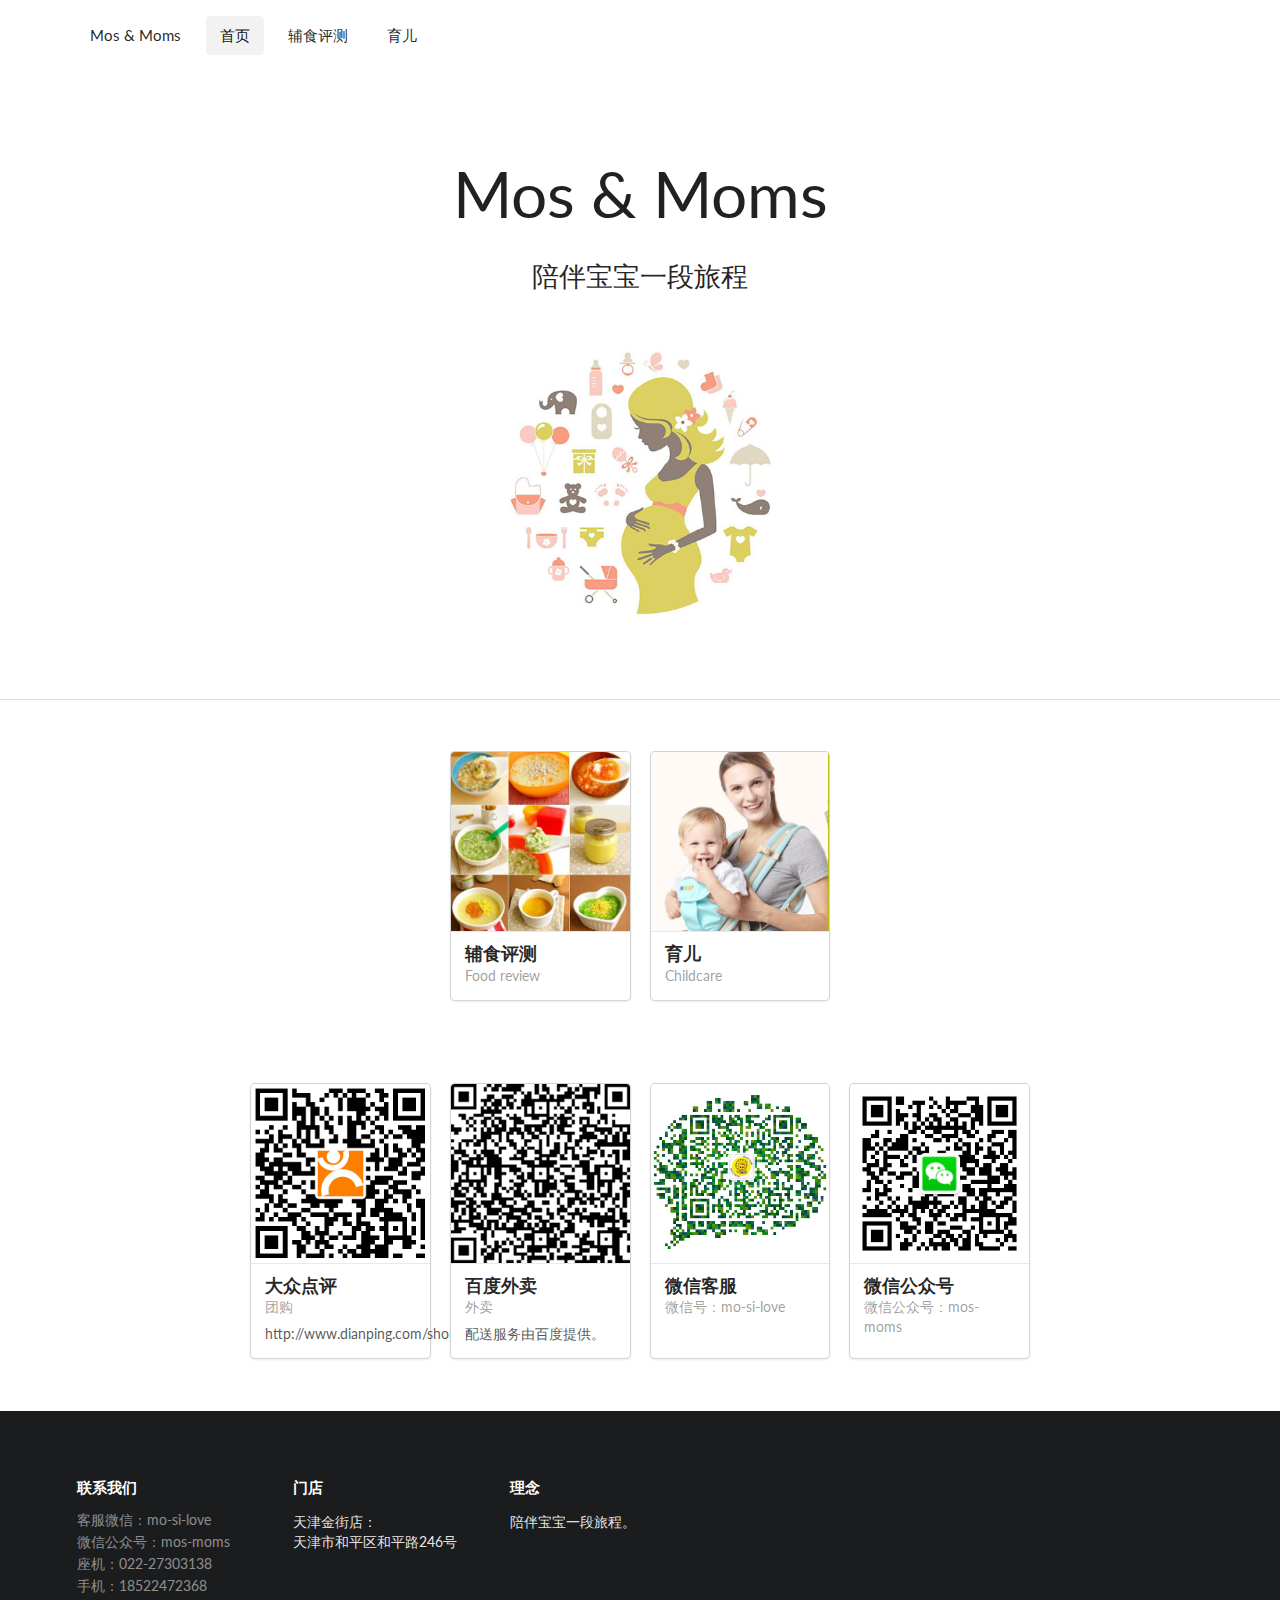
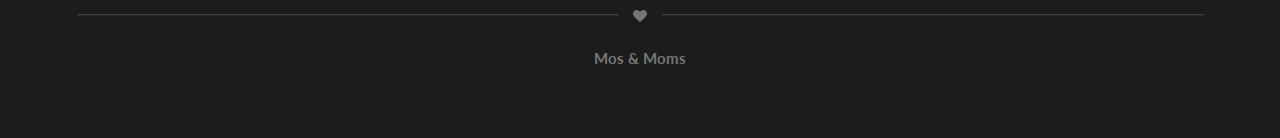
==== commit cb092c79: "恢复百度外卖的链接。" ====
--- a/index.html
+++ b/index.html
@@ -119,20 +119,20 @@
                 </div>
             </div>
 
-            <!-- <div class="card">
-                <a class="image" href="https://waimai.baidu.com/waimai/shop/2171458924">
+            <div class="card">
+                <a class="image" href="https://waimai.baidu.com/waimai/shop/2176161063">
                     <img src="images/qrcode-baiduwaimai.png">
                 </a>
                 <div class="content">
-                    <a class="header" href="https://waimai.baidu.com/waimai/shop/2171458924">百度外卖</a>
+                    <a class="header" href="https://waimai.baidu.com/waimai/shop/2176161063">百度外卖</a>
                     <div class="meta">
                         <span>外卖</span>
                     </div>
                     <div class="description">
-                        https://waimai.baidu.com/waimai/shop/2171458924
+                        配送服务由百度提供。
                     </div>
                 </div>
-            </div> -->
+            </div>
 
             <div class="card">
                 <span class="image">
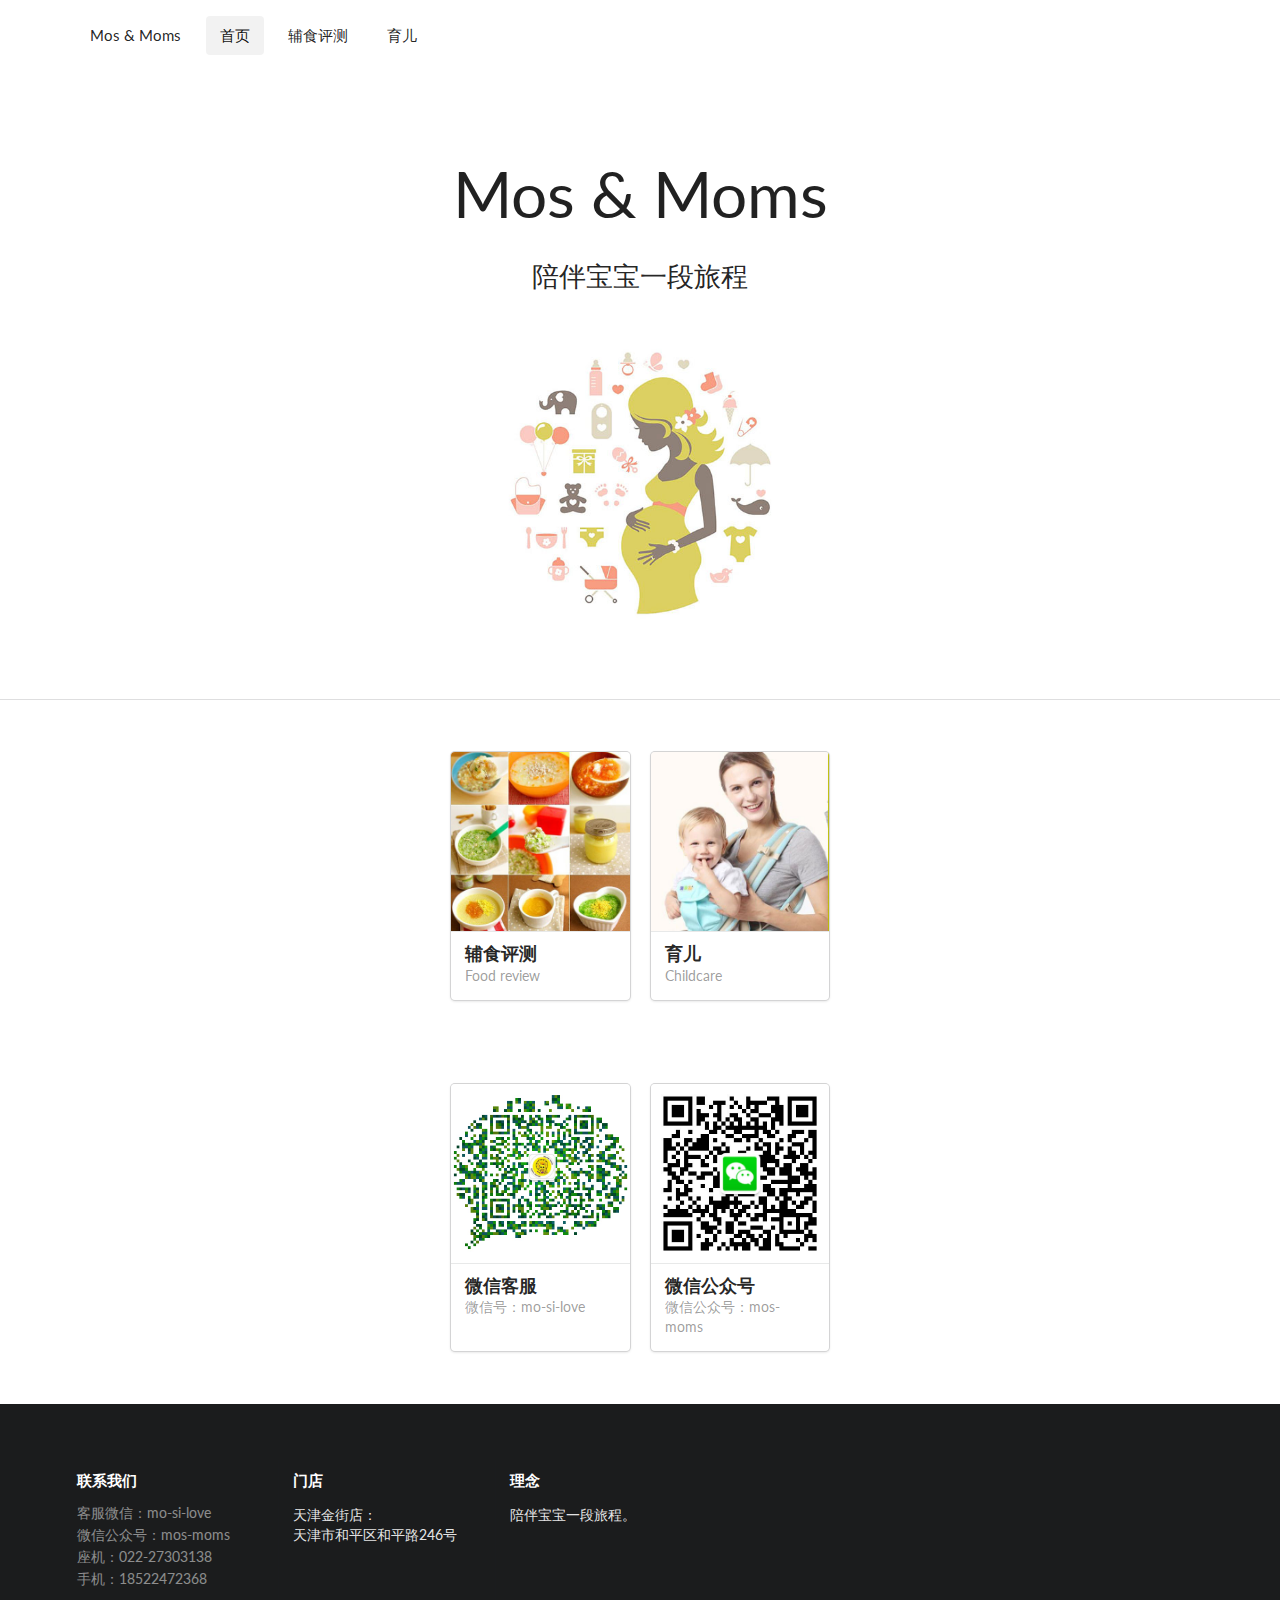
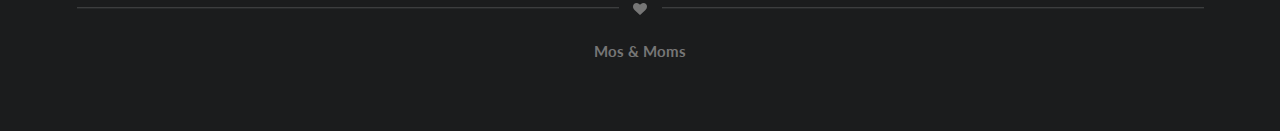
==== commit d57de26a: "移除大众点评和百度外卖。" ====
--- a/index.html
+++ b/index.html
@@ -35,7 +35,7 @@
     <script src="assets/semantic-ui/components/visibility.js"></script>
     <script src="assets/semantic-ui/components/sidebar.js"></script>
     <script src="assets/semantic-ui/components/transition.js"></script>
-    <script src="assets/js/site.js"></script>
+    <script src="assets/js/site.js?v=20180320"></script>
 </head>
 
 <body>
@@ -104,7 +104,7 @@
         </div>
 
         <div class="ui six stackable link cards centered" style="margin: 20px; padding: 20px;">
-            <div class="card">
+            <!-- <div class="card">
                 <a class="image" href="http://www.dianping.com/shop/93488962">
                     <img src="images/qrcode-dianping.png">
                 </a>
@@ -117,9 +117,9 @@
                         http://www.dianping.com/shop/93488962
                     </div>
                 </div>
-            </div>
+            </div> -->
 
-            <div class="card">
+            <!-- <div class="card">
                 <a class="image" href="https://waimai.baidu.com/waimai/shop/2176161063">
                     <img src="images/qrcode-baiduwaimai.png">
                 </a>
@@ -132,7 +132,7 @@
                         配送服务由百度提供。
                     </div>
                 </div>
-            </div>
+            </div> -->
 
             <div class="card">
                 <span class="image">
